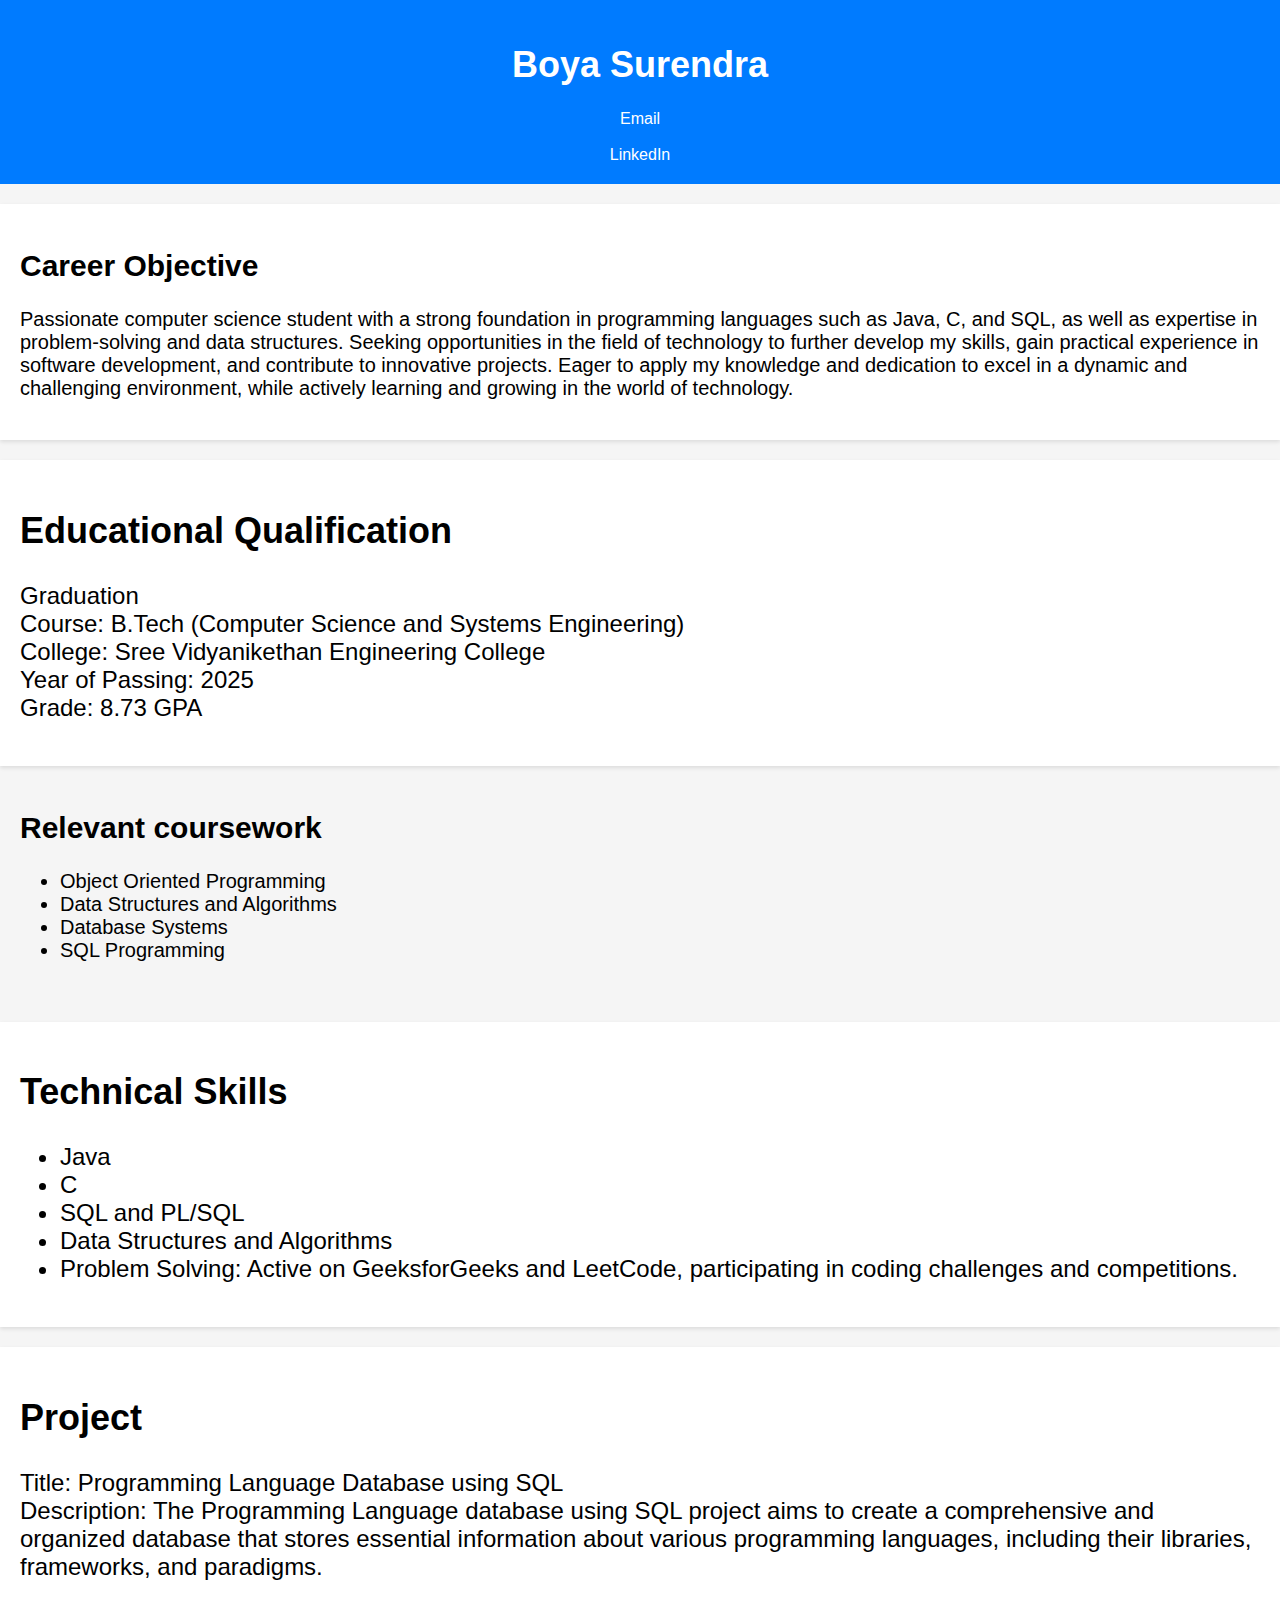
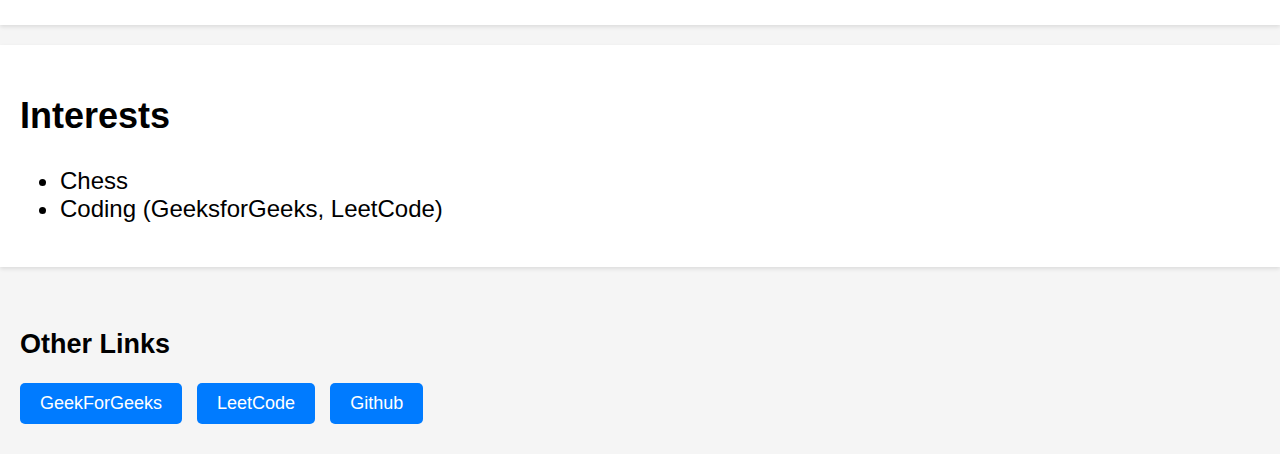
==== index.html @ 86850fcc "website made more smooth" ====
<!DOCTYPE html>
<html>
<head>
    <title>Boya Surendra - Portfolio</title>
    <link rel="icon" type="image/png" href="download.png">
    <style>
        body {
            font-family: Arial, sans-serif;
            background-color: #f5f5f5;
            margin: 0;
            padding: 0;
        }

        header {
            background-color: #007BFF;
            color: #fff;
            text-align: center;
            padding: 20px;
        }

        h1 {
            font-size: 36px;
        }

        .contact-info {
            margin-top: 20px;
            font-size: 18px;
        }

        .objective {
            font-size: 20px;
            background-color: #fff;
            padding: 20px;
            margin-top: 20px;
            box-shadow: 0 2px 4px rgba(0, 0, 0, 0.1);
        }

        .education {
            font-size: 24px;
            background-color: #fff;
            padding: 20px;
            margin-top: 20px;
            box-shadow: 0 2px 4px rgba(0, 0, 0, 0.1);
        }

        .coursework {
            font-size: 20px;
            padding: 20px;
        }

        .skills {
            font-size: 24px;
            background-color: #fff;
            padding: 20px;
            margin-top: 20px;
            box-shadow: 0 2px 4px rgba(0, 0, 0, 0.1);
        }

        .project {
            font-size: 24px;
            background-color: #fff;
            padding: 20px;
            margin-top: 20px;
            box-shadow: 0 2px 4px rgba(0, 0, 0, 0.1);
        }

        .interests {
            font-size: 24px;
            background-color: #fff;
            padding: 20px;
            margin-top: 20px;
            box-shadow: 0 2px 4px rgba(0, 0, 0, 0.1);
        }

        .links {
            font-size: 18px;
            margin-top: 20px;
            padding: 20px;
        }

        .btn {
            display: inline-block;
            padding: 10px 20px;
            background-color: #007BFF;
            color: #fff;
            text-decoration: none;
            border: none;
            border-radius: 5px;
            margin-right: 10px;
            margin-bottom: 10px;
        }

        .btn:hover {
            background-color: #0056b3;
        }
        .contact-LinkedIn{
            color: white;
            text-decoration: none;
        }
        .contact-Email{
            color: white;
            text-decoration: none;
        }

        .contact-Email, .contact-LinkedIn {
            text-decoration: none;
            color: white; /* Initial text color */
            transition: color 0.3s; /* Add a smooth transition effect on color change */
        }

        .contact-Email:hover, .contact-LinkedIn:hover {
            color: black /* Change the text color on hover */
        }
    </style>
</head>
<body>
    <header>
        <h1>Boya Surendra</h1>
        <a href="mailto:surendraguna2812@gmail.com" class="contact-Email">Email <br><br></a>
        <a href="https://www.linkedin.com/in/surendraguna/" class="contact-LinkedIn" target="_blank">LinkedIn</a>
    </header>

    <div class="container">
        <div class="objective">
            <h2>Career Objective</h2>
            <p>
                Passionate computer science student with a strong foundation in programming
                languages such as Java, C, and SQL, as well as expertise in problem-solving and data
                structures. Seeking opportunities in the field of technology to further develop my skills, gain
                practical experience in software development, and contribute to innovative projects. Eager to
                apply my knowledge and dedication to excel in a dynamic and challenging environment, while
                actively learning and growing in the world of technology.
            </p>
        </div>

        <div class="education">
            <h2>Educational Qualification</h2>
            <p>
                Graduation<br>
                Course: B.Tech (Computer Science and Systems Engineering)<br>
                College: Sree Vidyanikethan Engineering College<br>
                Year of Passing: 2025<br>
                Grade: 8.73 GPA
            </p>
        </div>

        <div class="coursework">
            <h2>Relevant coursework</h2>
            <ul>
                <li>Object Oriented Programming</li>
                <li>Data Structures and Algorithms</li>
                <li>Database Systems</li>
                <li>SQL Programming</li>
            </ul>
        </div>

        <div class="skills">
            <h2>Technical Skills</h2>
            <ul>
                <li>Java</li>
                <li>C</li>
                <li>SQL and PL/SQL</li>
                <li>Data Structures and Algorithms</li>
                <li>Problem Solving: Active on GeeksforGeeks and LeetCode, participating in coding challenges and competitions.</li>
            </ul>
        </div>

        <div class="project">
            <h2>Project</h2>
            <p>
                Title: Programming Language Database using SQL<br>
                Description: The Programming Language database using SQL project aims to create a comprehensive and organized database that stores essential information about various programming languages, including their libraries, frameworks, and paradigms.
            </p>
        </div>

        <div class="interests">
            <h2>Interests</h2>
            <ul>
                <li>Chess</li>
                <li>Coding (GeeksforGeeks, LeetCode)</li>
            </ul>
        </div>

        <div class="links">
            <h2>Other Links</h2>
            <a href="https://auth.geeksforgeeks.org/user/surendra_guna" class="btn" target="_blank">GeekForGeeks</a>
            <a href="https://leetcode.com/boya_surendra" class="btn" target="_blank">LeetCode</a>
            <a href="https://github.com/surendraguna" class="btn" target="_blank">Github</a>
        </div>
    </div>
</body>
</html>
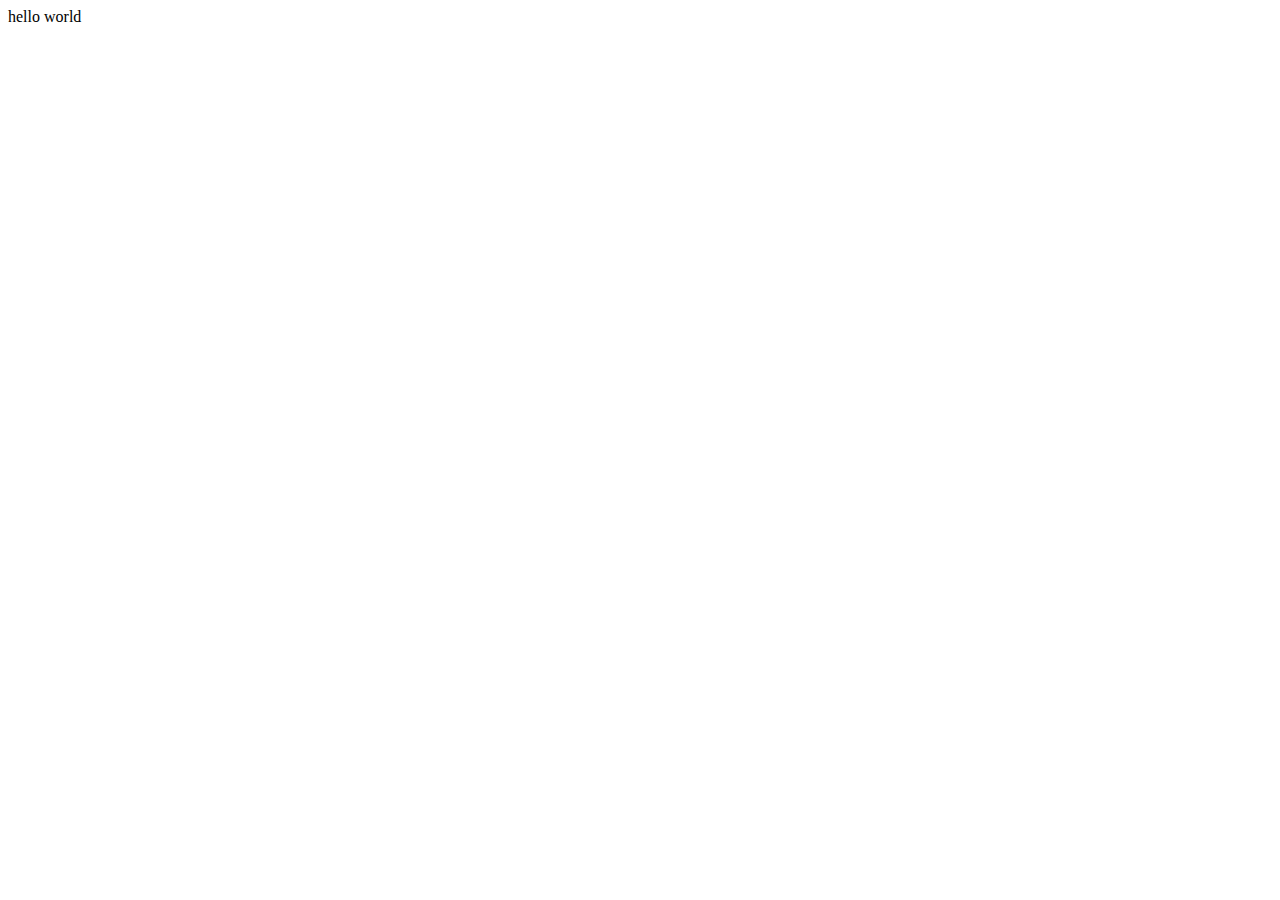
==== commit ebd19ff0: "modified" ====
--- a/index.html
+++ b/index.html
@@ -1,192 +1,12 @@
 <!DOCTYPE html>
-<html>
+<html lang="en">
 <head>
-    <title>Boya Surendra - Portfolio</title>
-    <link rel="icon" type="image/png" href="download.png">
-    <style>
-        body {
-            font-family: Arial, sans-serif;
-            background-color: #f5f5f5;
-            margin: 0;
-            padding: 0;
-        }
-
-        header {
-            background-color: #007BFF;
-            color: #fff;
-            text-align: center;
-            padding: 20px;
-        }
-
-        h1 {
-            font-size: 36px;
-        }
-
-        .contact-info {
-            margin-top: 20px;
-            font-size: 18px;
-        }
-
-        .objective {
-            font-size: 20px;
-            background-color: #fff;
-            padding: 20px;
-            margin-top: 20px;
-            box-shadow: 0 2px 4px rgba(0, 0, 0, 0.1);
-        }
-
-        .education {
-            font-size: 24px;
-            background-color: #fff;
-            padding: 20px;
-            margin-top: 20px;
-            box-shadow: 0 2px 4px rgba(0, 0, 0, 0.1);
-        }
-
-        .coursework {
-            font-size: 20px;
-            padding: 20px;
-        }
-
-        .skills {
-            font-size: 24px;
-            background-color: #fff;
-            padding: 20px;
-            margin-top: 20px;
-            box-shadow: 0 2px 4px rgba(0, 0, 0, 0.1);
-        }
-
-        .project {
-            font-size: 24px;
-            background-color: #fff;
-            padding: 20px;
-            margin-top: 20px;
-            box-shadow: 0 2px 4px rgba(0, 0, 0, 0.1);
-        }
-
-        .interests {
-            font-size: 24px;
-            background-color: #fff;
-            padding: 20px;
-            margin-top: 20px;
-            box-shadow: 0 2px 4px rgba(0, 0, 0, 0.1);
-        }
-
-        .links {
-            font-size: 18px;
-            margin-top: 20px;
-            padding: 20px;
-        }
-
-        .btn {
-            display: inline-block;
-            padding: 10px 20px;
-            background-color: #007BFF;
-            color: #fff;
-            text-decoration: none;
-            border: none;
-            border-radius: 5px;
-            margin-right: 10px;
-            margin-bottom: 10px;
-        }
-
-        .btn:hover {
-            background-color: #0056b3;
-        }
-        .contact-LinkedIn{
-            color: white;
-            text-decoration: none;
-        }
-        .contact-Email{
-            color: white;
-            text-decoration: none;
-        }
-
-        .contact-Email, .contact-LinkedIn {
-            text-decoration: none;
-            color: white; /* Initial text color */
-            transition: color 0.3s; /* Add a smooth transition effect on color change */
-        }
-
-        .contact-Email:hover, .contact-LinkedIn:hover {
-            color: black /* Change the text color on hover */
-        }
-    </style>
+    <meta charset="UTF-8">
+    <meta name="viewport" content="width=device-width, initial-scale=1.0">
+    <title>Document</title>
 </head>
 <body>
-    <header>
-        <h1>Boya Surendra</h1>
-        <a href="mailto:surendraguna2812@gmail.com" class="contact-Email">Email <br><br></a>
-        <a href="https://www.linkedin.com/in/surendraguna/" class="contact-LinkedIn" target="_blank">LinkedIn</a>
-    </header>
-
-    <div class="container">
-        <div class="objective">
-            <h2>Career Objective</h2>
-            <p>
-                Passionate computer science student with a strong foundation in programming
-                languages such as Java, C, and SQL, as well as expertise in problem-solving and data
-                structures. Seeking opportunities in the field of technology to further develop my skills, gain
-                practical experience in software development, and contribute to innovative projects. Eager to
-                apply my knowledge and dedication to excel in a dynamic and challenging environment, while
-                actively learning and growing in the world of technology.
-            </p>
-        </div>
-
-        <div class="education">
-            <h2>Educational Qualification</h2>
-            <p>
-                Graduation<br>
-                Course: B.Tech (Computer Science and Systems Engineering)<br>
-                College: Sree Vidyanikethan Engineering College<br>
-                Year of Passing: 2025<br>
-                Grade: 8.73 GPA
-            </p>
-        </div>
-
-        <div class="coursework">
-            <h2>Relevant coursework</h2>
-            <ul>
-                <li>Object Oriented Programming</li>
-                <li>Data Structures and Algorithms</li>
-                <li>Database Systems</li>
-                <li>SQL Programming</li>
-            </ul>
-        </div>
-
-        <div class="skills">
-            <h2>Technical Skills</h2>
-            <ul>
-                <li>Java</li>
-                <li>C</li>
-                <li>SQL and PL/SQL</li>
-                <li>Data Structures and Algorithms</li>
-                <li>Problem Solving: Active on GeeksforGeeks and LeetCode, participating in coding challenges and competitions.</li>
-            </ul>
-        </div>
-
-        <div class="project">
-            <h2>Project</h2>
-            <p>
-                Title: Programming Language Database using SQL<br>
-                Description: The Programming Language database using SQL project aims to create a comprehensive and organized database that stores essential information about various programming languages, including their libraries, frameworks, and paradigms.
-            </p>
-        </div>
-
-        <div class="interests">
-            <h2>Interests</h2>
-            <ul>
-                <li>Chess</li>
-                <li>Coding (GeeksforGeeks, LeetCode)</li>
-            </ul>
-        </div>
-
-        <div class="links">
-            <h2>Other Links</h2>
-            <a href="https://auth.geeksforgeeks.org/user/surendra_guna" class="btn" target="_blank">GeekForGeeks</a>
-            <a href="https://leetcode.com/boya_surendra" class="btn" target="_blank">LeetCode</a>
-            <a href="https://github.com/surendraguna" class="btn" target="_blank">Github</a>
-        </div>
-    </div>
+    hello world
+    <img src="./assets/logo3.png" alt="">
 </body>
-</html>
+</html>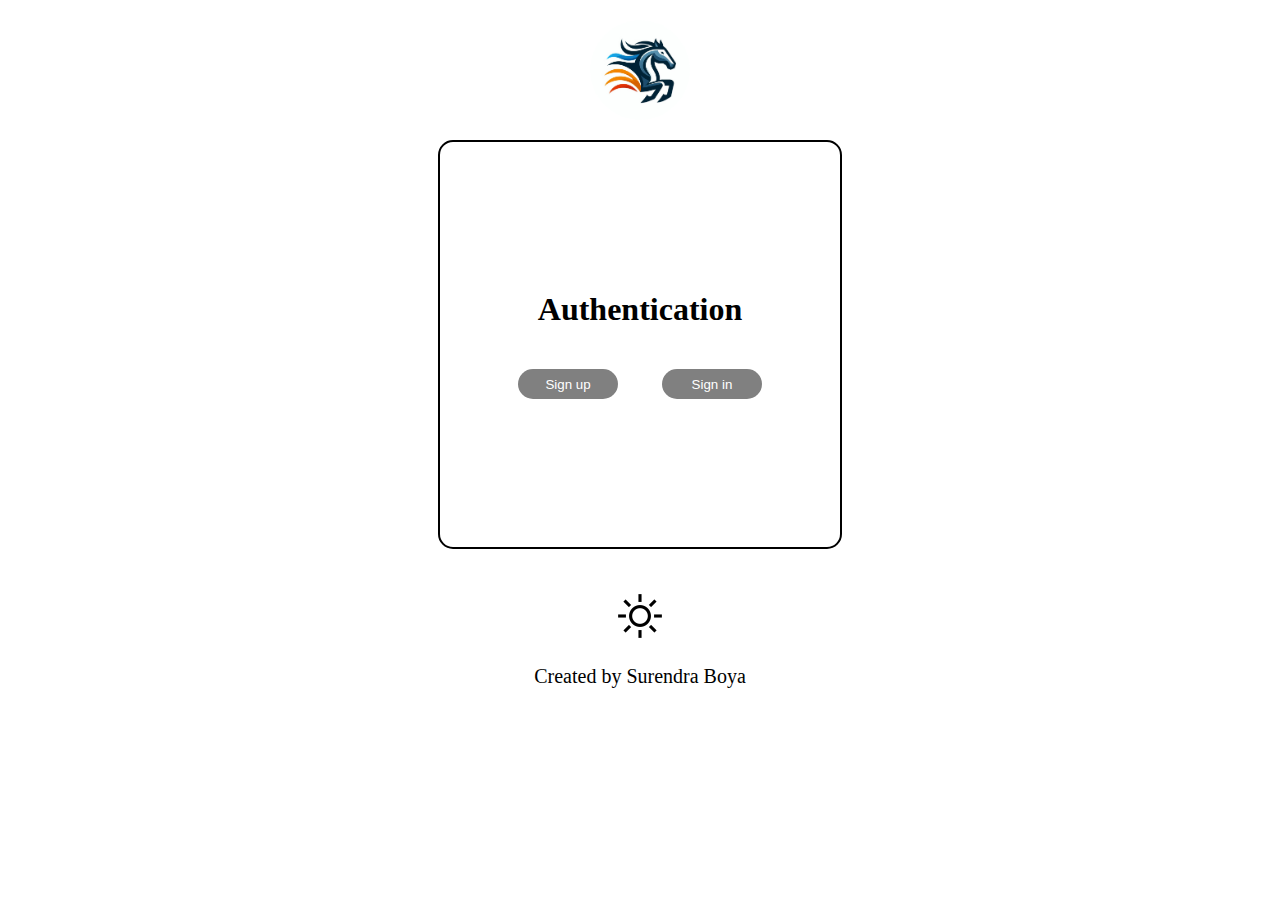
==== commit d63b5d72: "modified" ====
--- a/index.html
+++ b/index.html
@@ -3,10 +3,61 @@
 <head>
     <meta charset="UTF-8">
     <meta name="viewport" content="width=device-width, initial-scale=1.0">
-    <title>Document</title>
+    <title>Authentication</title>
+    <link rel="stylesheet" href="style.css">
+    <link rel="icon" href="./assets/logo.png">
 </head>
-<body>
-    hello world
-    <img src="./assets/logo3.png" alt="">
+<body id="body">
+    <div class="logo-outer">
+        <img src="./assets/logo.png" alt="logo" class="logo">
+    </div>
+    <div class="outer" style="height: 50vh;">
+        <div class="box" style="display: grid; align-items: center; height: 45vh;"">
+            <div>
+                <h1>Authentication</h1>
+                <a href="SignUp.html"><button class="but">Sign up</button></a>
+                <a href="SignIn.html"><button class="but">Sign in</button></a>
+            </div>
+        </div>
+    </div>
+    <div class="icon" style="margin-top: 0px;">
+        <button onclick="myFunction()"><img src="./assets/dk.png" alt="image" onclick="changeImage()" id="myImage"></button>
+    </div>
+    <footer>
+        <span>Created by Surendra Boya</span>
+    </footer>
+    <script>
+        function setMode(mode) {
+            var body = document.getElementById('body');
+            if (mode === 'dark') {
+                body.classList.add('dark-mode');
+            } else {
+                body.classList.remove('dark-mode');
+            }
+            updateImage(mode);
+        }
+        function myFunction() {
+            var element = document.body;
+            element.classList.toggle("dark-mode");
+            var mode = element.classList.contains('dark-mode') ? 'dark' : 'light';
+            localStorage.setItem('mode', mode);
+            updateImage(mode);
+        }
+        function getMode() {
+            return localStorage.getItem('mode') || 'light';
+        }
+        function updateImage(mode) {
+            var imageElement = document.getElementById('myImage');
+            if (mode === 'dark') {
+                imageElement.src = './assets/sun.png';
+            } else {
+                imageElement.src = './assets/dk.png';
+            }
+        }
+        var mode = getMode();
+        if (mode) {
+            setMode(mode);
+        }
+    </script>
 </body>
 </html>--- a/style.css
+++ b/style.css
@@ -0,0 +1,221 @@
+img{
+    width: 50px;
+    height: 50px;
+    padding: 0;
+    margin: 0;
+    border-radius: 100%;
+}
+
+button{
+    border: none;
+    outline: none;
+    background: transparent;
+}
+
+.icon{
+    display: flex;
+    justify-content: center;
+    margin: 20px 0 0 0;
+}
+
+body{
+    font-family: Verdana;
+    margin: 0;
+    padding: 0;
+}
+
+body.dark-mode, .dark-mode .right{
+    background-color: black;
+    color: white;
+}
+
+.dark-mode .input-box input{
+    background-color: black;
+    color: white;
+}
+
+.dark-mode .box{
+    border: 2px solid white;
+}
+.dark-mode .input-box{
+    border-bottom: 1px solid white;
+}
+.logo-outer{
+    display: grid;
+    place-items: center;
+    margin: 20px 0;
+}
+
+
+.logo{
+    width: 100px;
+    height: 100px;
+}
+.outer{
+    display: flex;
+    justify-content: center;
+    height: 65vh;
+    margin-bottom: 0%;
+}
+
+.box{
+    height: 450px;
+    width: 400px;
+    border: 2px solid black;
+    border-radius: 15px;    
+    text-align: center;
+    display: grid;
+    align-items: center;
+}
+
+form{
+    padding: 5px 10%;   
+    margin-bottom: 0;
+}
+
+
+.input-box input{
+    background: transparent;
+    width: 100%;
+    height: 60px;
+    border: none;
+    outline: none;
+    color: black;
+    padding-left: 30px;
+    margin: 0;
+    width: 100%; 
+    height: 50px;
+}
+.input-box{
+    position:relative;
+    width: 100%;
+    margin: 20px 0;
+    border-bottom: 1px solid black;
+    display: flex;
+    align-items: center;
+} 
+
+.input-box label{
+    position: absolute;
+    top: 50%;
+    left: 5px;
+    transform: translateY(-50%);
+    transition: 0.5s;
+    margin-left: 30px;
+}
+
+.input-box input:focus  ~ label,
+.input-box input:valid  ~ label {
+    top:-5px;
+    margin-left: 0px;
+
+}
+
+.sub{
+    width: 50%;
+    border-radius: 15px;
+    height: 30px;
+    border: none;
+    outline: none;
+    background: gray;
+    color: white;  
+    padding: 0;
+}
+
+
+
+.right{
+    float: right;
+    text-decoration: none;
+    color: black;
+    font-size: 12px;
+    margin-top: 10px;
+}
+
+.submit input, .submit button, .icon button{
+    cursor: pointer;
+}
+
+
+.material-symbols-outlined {
+  font-variation-settings:
+  'FILL' 0,
+  'wght' 400,
+  'GRAD' 0,
+  'opsz' 20
+}
+
+.show-password-btn {
+    cursor: pointer;
+}
+
+span.material-symbols-outlined{
+    font-size: 20px;
+}
+
+label.material-symbols-outlined{
+    font-size: 20px;
+    margin-left: 0px;
+    margin-right: 10px;
+}
+
+
+.but{
+    width: 25%;
+    border-radius: 15px;
+    height: 30px;
+    border: none;
+    outline: none;
+    background: gray;
+    color: white;  
+    padding: 0;
+    margin: 20px;
+    cursor: pointer;
+}
+
+.but:hover, .sub:hover{
+    background: black;
+    color: white;
+}
+
+.dark-mode .but:hover, .dark-mode .sub:hover{
+    background: white;
+    color: black;
+}
+
+footer{
+    width: 100%;
+    text-align: center;
+    margin-bottom: 50px;
+    font-size: 20px;
+    animation: footer 4s linear infinite;
+    margin-top: 20px;
+}
+
+@keyframes footer {
+        0% {
+        color: violet;
+        transform: translateY(0) rotate(0);
+        opacity: 1;
+        }
+        25% {
+        color: indigo;
+        transform: translateY(-5px) rotate(-5deg);
+        opacity: 1;
+        }
+        50% {
+        color: blue;
+        transform: translateY(5px) rotate(5deg);
+        opacity: 1;
+        }
+        75% {
+        color: green;
+        transform: translateY(-5px) rotate(-5deg);
+        opacity: 1;
+        }
+        100% {
+        color: red;
+        transform: translateY(0) rotate(0);
+        opacity: 1;
+        }
+}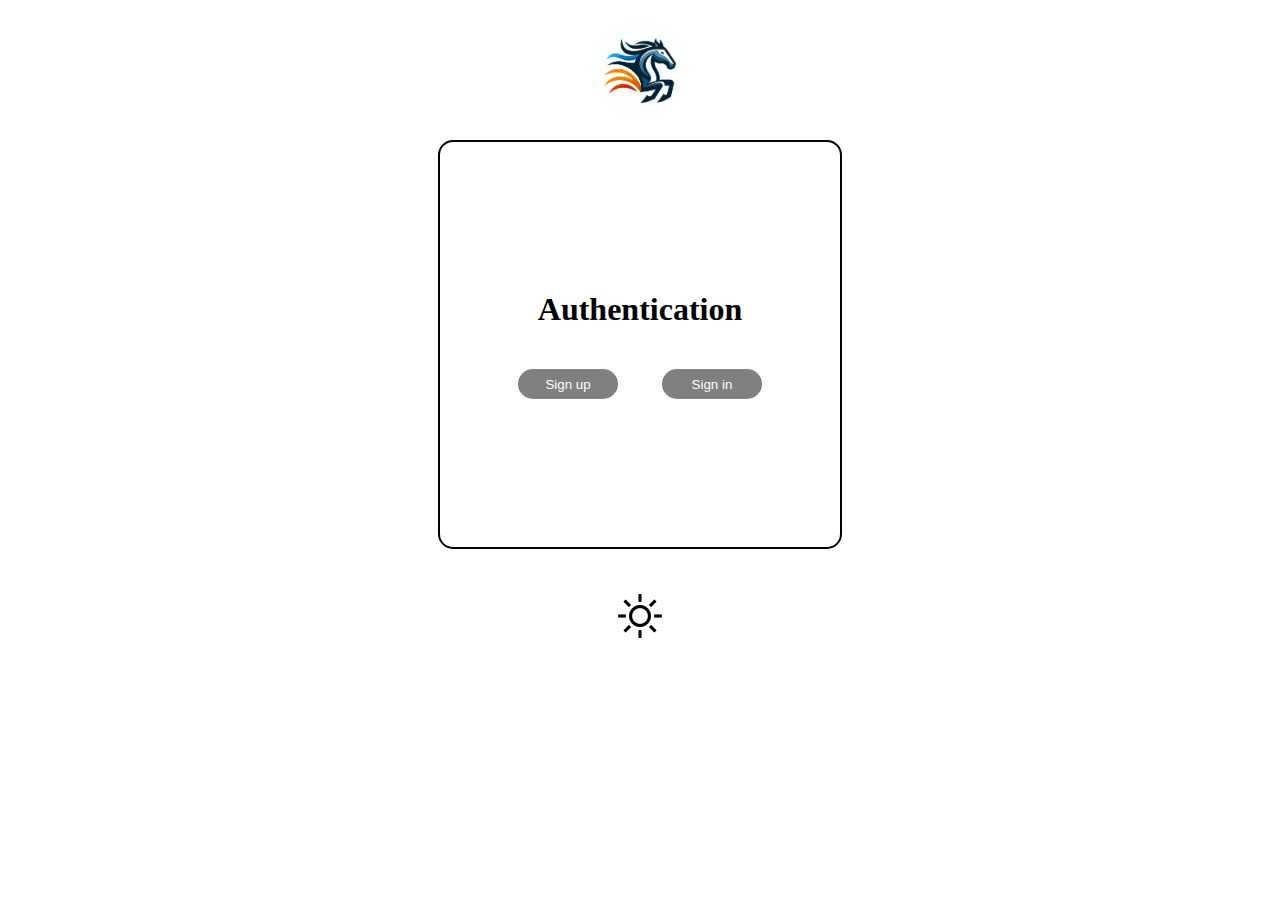
==== commit b23ee6e2: "Added" ====
--- a/index.html
+++ b/index.html
@@ -23,9 +23,6 @@
     <div class="icon" style="margin-top: 0px;">
         <button onclick="myFunction()"><img src="./assets/dk.png" alt="image" onclick="changeImage()" id="myImage"></button>
     </div>
-    <footer>
-        <span>Created by Surendra Boya</span>
-    </footer>
     <script>
         function setMode(mode) {
             var body = document.getElementById('body');
--- a/style.css
+++ b/style.css
@@ -182,40 +182,3 @@
     background: white;
     color: black;
 }
-
-footer{
-    width: 100%;
-    text-align: center;
-    margin-bottom: 50px;
-    font-size: 20px;
-    animation: footer 4s linear infinite;
-    margin-top: 20px;
-}
-
-@keyframes footer {
-        0% {
-        color: violet;
-        transform: translateY(0) rotate(0);
-        opacity: 1;
-        }
-        25% {
-        color: indigo;
-        transform: translateY(-5px) rotate(-5deg);
-        opacity: 1;
-        }
-        50% {
-        color: blue;
-        transform: translateY(5px) rotate(5deg);
-        opacity: 1;
-        }
-        75% {
-        color: green;
-        transform: translateY(-5px) rotate(-5deg);
-        opacity: 1;
-        }
-        100% {
-        color: red;
-        transform: translateY(0) rotate(0);
-        opacity: 1;
-        }
-}